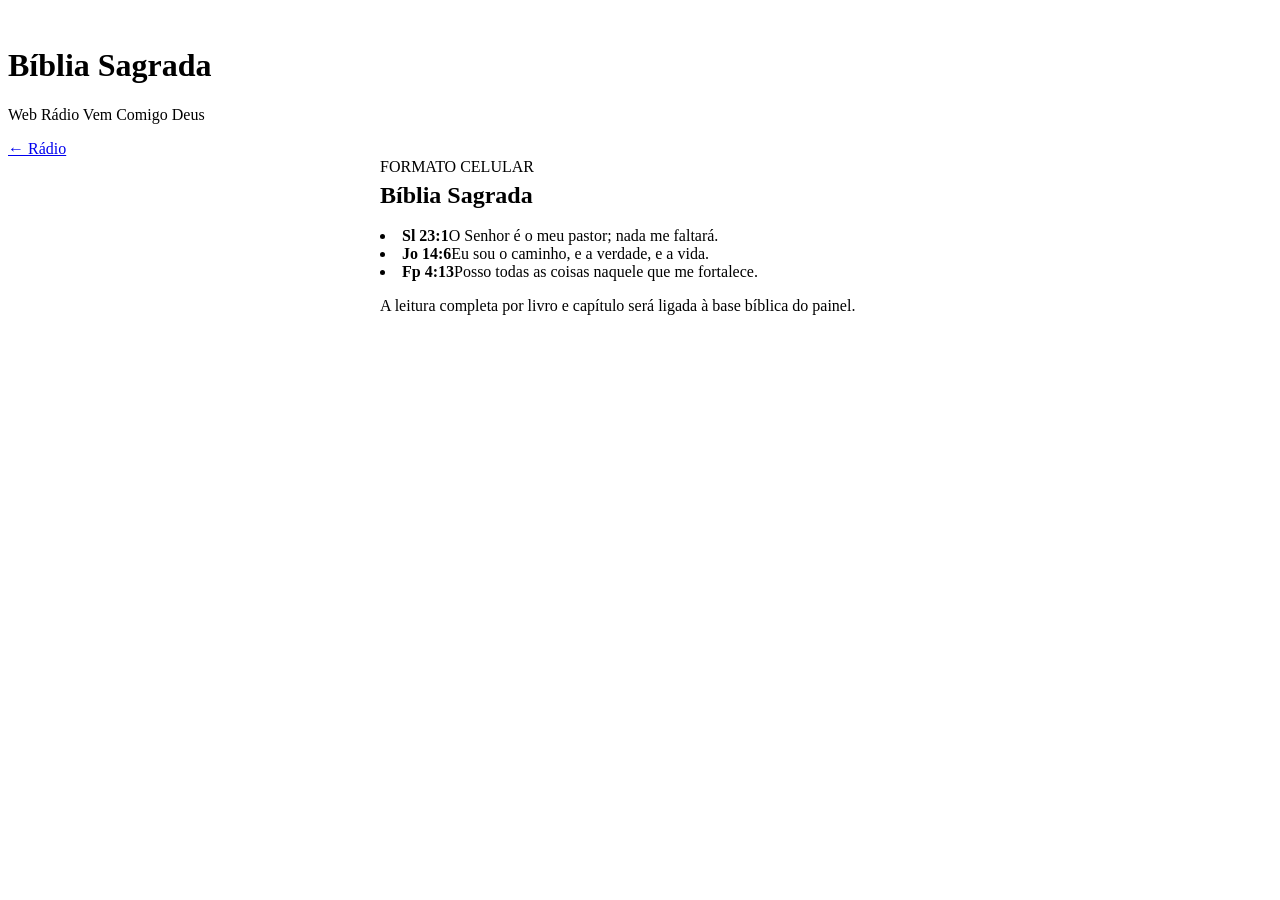
==== public/biblia.html @ 0795a9c2 "Add files via upload" ====
<!doctype html>
<html lang="pt-BR">
<head><meta charset="utf-8"><meta name="viewport" content="width=device-width,initial-scale=1"><meta name="theme-color" content="#06142d"><title>Bíblia • Web Rádio Vem Comigo Deus</title><link rel="stylesheet" href="/style.css?v=20"></head>
<body>
<header class="topbar"><div class="brand"><img src="/logo-radio.jpeg" class="logo" alt=""><div><h1>Bíblia Sagrada</h1><p>Web Rádio Vem Comigo Deus</p></div></div><a class="gold-btn" href="/">← Rádio</a></header>
<main class="wrap">
<section class="card panel" style="max-width:520px;margin:auto">
<span class="mini">FORMATO CELULAR</span><h2 style="margin:6px 0 18px">Bíblia Sagrada</h2>
<div class="top-list">
<li><b>Sl 23:1</b><span>O Senhor é o meu pastor; nada me faltará.</span></li>
<li><b>Jo 14:6</b><span>Eu sou o caminho, e a verdade, e a vida.</span></li>
<li><b>Fp 4:13</b><span>Posso todas as coisas naquele que me fortalece.</span></li>
</div>
<p class="notice">A leitura completa por livro e capítulo será ligada à base bíblica do painel.</p>
</section>
</main></body></html>
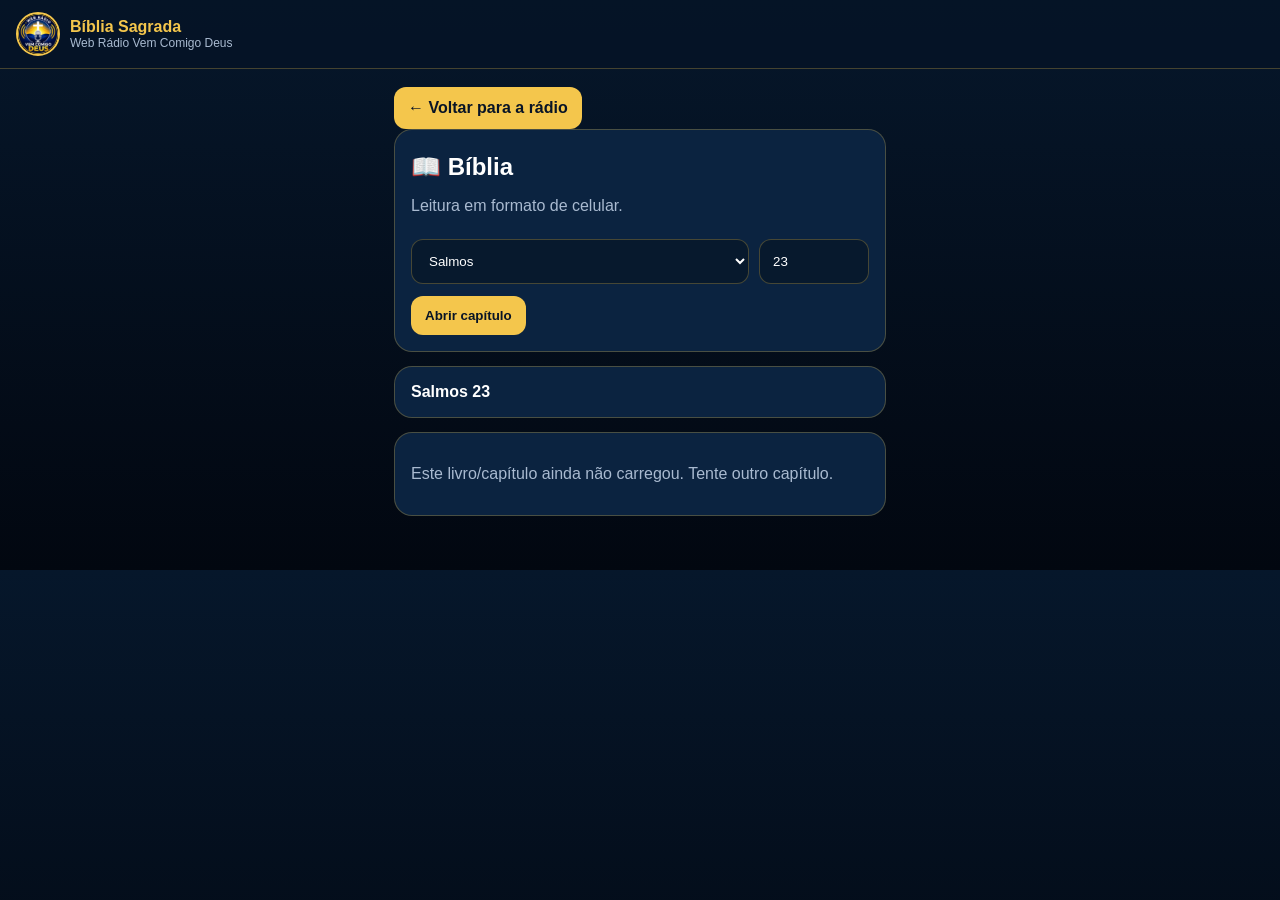
==== commit 7e8f0a7d: "Add files via upload" ====
--- a/public/biblia.html
+++ b/public/biblia.html
@@ -1,16 +1,83 @@
 <!doctype html>
 <html lang="pt-BR">
-<head><meta charset="utf-8"><meta name="viewport" content="width=device-width,initial-scale=1"><meta name="theme-color" content="#06142d"><title>Bíblia • Web Rádio Vem Comigo Deus</title><link rel="stylesheet" href="/style.css?v=20"></head>
+<head>
+<meta charset="utf-8">
+<meta name="viewport" content="width=device-width,initial-scale=1">
+<meta name="theme-color" content="#061426">
+<title>Bíblia Sagrada • Web Rádio Vem Comigo Deus</title>
+<style>
+:root{--bg:#04101d;--p:#0b2340;--gold:#f4c64c;--text:#fff;--muted:#a9bad0;--line:#f4c64c44}
+*{box-sizing:border-box}body{margin:0;background:linear-gradient(#06172b,#020710);color:var(--text);font-family:Arial,sans-serif}
+header{position:sticky;top:0;z-index:9;background:#061426ee;border-bottom:1px solid var(--line);padding:12px 16px;display:flex;align-items:center;gap:10px}
+header img{width:44px;height:44px;border-radius:50%;border:2px solid var(--gold)}
+header b{color:var(--gold)}main{max-width:520px;margin:auto;padding:18px 14px 40px}
+.card{background:var(--p);border:1px solid var(--line);border-radius:18px;padding:16px;margin-bottom:14px}
+select,input{width:100%;padding:13px;border-radius:12px;border:1px solid var(--line);background:#07192d;color:#fff;margin-top:8px}
+.row{display:grid;grid-template-columns:1fr 110px;gap:10px}.btn{display:inline-block;padding:12px 14px;border-radius:12px;background:var(--gold);color:#081426;text-decoration:none;font-weight:900;border:0}
+.verse{padding:10px 0;border-bottom:1px solid #ffffff12;line-height:1.55}.verse b{color:var(--gold);margin-right:6px}
+.muted{color:var(--muted)}h1,h2{margin:.3em 0}
+</style>
+</head>
 <body>
-<header class="topbar"><div class="brand"><img src="/logo-radio.jpeg" class="logo" alt=""><div><h1>Bíblia Sagrada</h1><p>Web Rádio Vem Comigo Deus</p></div></div><a class="gold-btn" href="/">← Rádio</a></header>
-<main class="wrap">
-<section class="card panel" style="max-width:520px;margin:auto">
-<span class="mini">FORMATO CELULAR</span><h2 style="margin:6px 0 18px">Bíblia Sagrada</h2>
-<div class="top-list">
-<li><b>Sl 23:1</b><span>O Senhor é o meu pastor; nada me faltará.</span></li>
-<li><b>Jo 14:6</b><span>Eu sou o caminho, e a verdade, e a vida.</span></li>
-<li><b>Fp 4:13</b><span>Posso todas as coisas naquele que me fortalece.</span></li>
+<header><img src="logo-radio.png" alt=""><div><b>Bíblia Sagrada</b><div style="font-size:12px;color:#a9bad0">Web Rádio Vem Comigo Deus</div></div></header>
+<main>
+<a class="btn" href="index.html">← Voltar para a rádio</a>
+<div class="card">
+  <h2>📖 Bíblia</h2>
+  <p class="muted">Leitura em formato de celular.</p>
+  <div class="row">
+    <select id="book">
+      <option value="Ps">Salmos</option>
+      <option value="Prov">Provérbios</option>
+      <option value="Isa">Isaías</option>
+      <option value="Matt">Mateus</option>
+      <option value="Mark">Marcos</option>
+      <option value="Luke">Lucas</option>
+      <option value="John">João</option>
+      <option value="Acts">Atos</option>
+      <option value="Rom">Romanos</option>
+      <option value="1Cor">1 Coríntios</option>
+      <option value="2Cor">2 Coríntios</option>
+      <option value="Gal">Gálatas</option>
+      <option value="Eph">Efésios</option>
+      <option value="Phil">Filipenses</option>
+      <option value="Col">Colossenses</option>
+      <option value="1Thess">1 Tessalonicenses</option>
+      <option value="2Thess">2 Tessalonicenses</option>
+      <option value="1Tim">1 Timóteo</option>
+      <option value="2Tim">2 Timóteo</option>
+      <option value="Heb">Hebreus</option>
+      <option value="Jas">Tiago</option>
+      <option value="1Pet">1 Pedro</option>
+      <option value="2Pet">2 Pedro</option>
+      <option value="1John">1 João</option>
+      <option value="Rev">Apocalipse</option>
+    </select>
+    <input id="chapter" type="number" min="1" value="23" aria-label="Capítulo">
+  </div>
+  <button class="btn" id="load" style="margin-top:12px">Abrir capítulo</button>
 </div>
-<p class="notice">A leitura completa por livro e capítulo será ligada à base bíblica do painel.</p>
-</section>
-</main></body></html>+<div id="title" class="card"><b>Salmos 23</b></div>
+<div id="verses" class="card"><p class="muted">Carregando...</p></div>
+</main>
+<script>
+const names={Ps:'Salmos',Prov:'Provérbios',Isa:'Isaías',Matt:'Mateus',Mark:'Marcos',Luke:'Lucas',John:'João',Acts:'Atos',Rom:'Romanos','1Cor':'1 Coríntios','2Cor':'2 Coríntios',Gal:'Gálatas',Eph:'Efésios',Phil:'Filipenses',Col:'Colossenses','1Thess':'1 Tessalonicenses','2Thess':'2 Tessalonicenses','1Tim':'1 Timóteo','2Tim':'2 Timóteo',Heb:'Hebreus',Jas:'Tiago','1Pet':'1 Pedro','2Pet':'2 Pedro','1John':'1 João',Rev:'Apocalipse'};
+async function openChapter(){
+ const b=document.getElementById('book').value;
+ const n=Number(document.getElementById('chapter').value||1);
+ const box=document.getElementById('verses'); box.innerHTML='<p class="muted">Carregando...</p>';
+ document.getElementById('title').innerHTML='<b>'+names[b]+' '+n+'</b>';
+ try{
+  const url='https://raw.githubusercontent.com/midvash/bible-data/main/versions/pt/almeida-livre/books/'+b+'.json';
+  const d=await fetch(url).then(r=>{if(!r.ok)throw new Error();return r.json()});
+  const c=d.chapters.find(x=>Number(x.chapter)===n);
+  if(!c) throw new Error();
+  box.innerHTML=c.verses.map(v=>'<div class="verse"><b>'+v.number+'</b>'+v.text+'</div>').join('');
+ }catch{
+  box.innerHTML='<p class="muted">Este livro/capítulo ainda não carregou. Tente outro capítulo.</p>';
+ }
+}
+document.getElementById('load').onclick=openChapter;
+openChapter();
+</script>
+</body></html>
